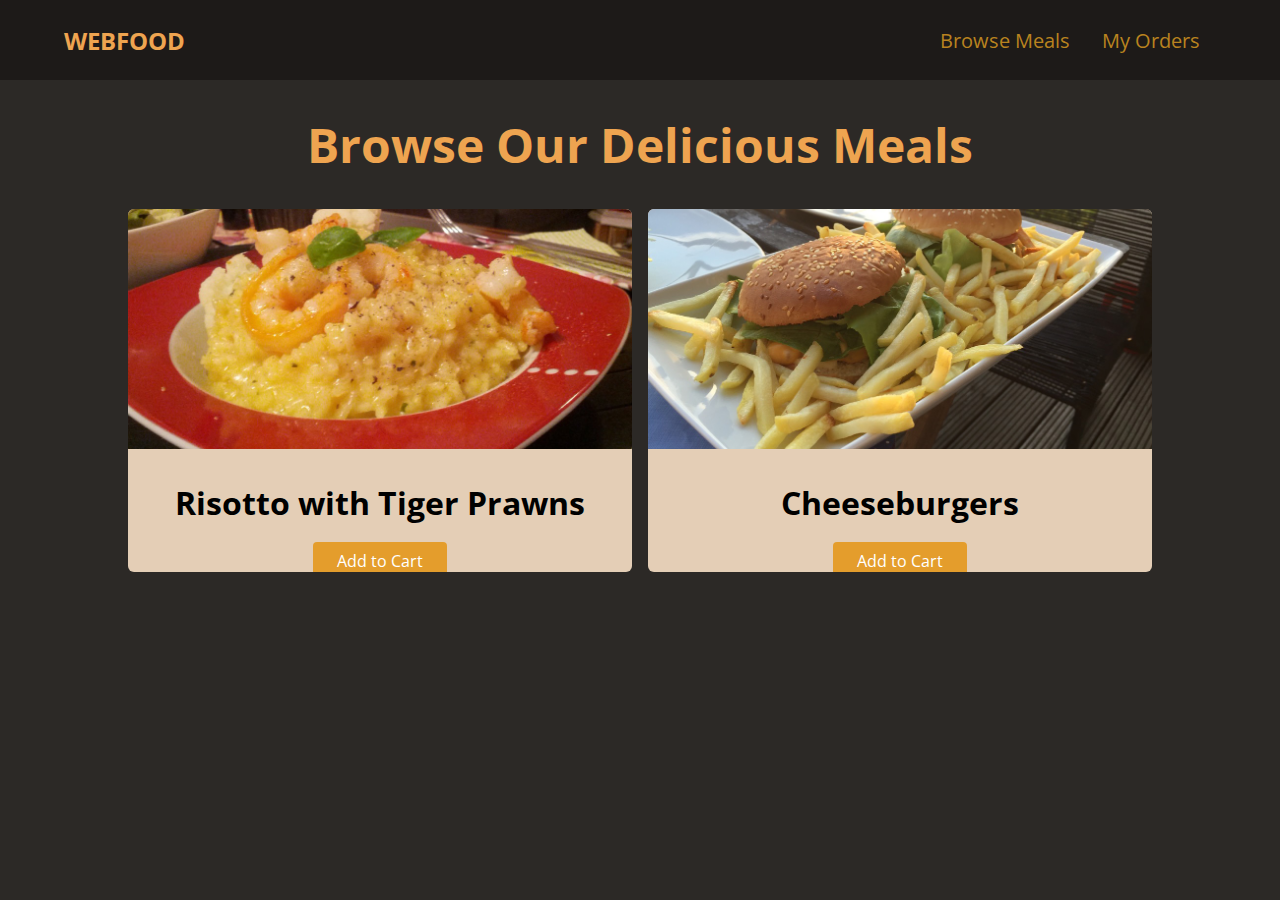
==== 4.webfood/index.html @ 9a7e73bf "changed px -> rem" ====
<!DOCTYPE html>
<html lang="en">
<head>
    <meta charset="UTF-8">
    <meta http-equiv="X-UA-Compatible" content="IE=edge">
    <meta name="viewport" content="width=device-width, initial-scale=1.0">
    
    <link rel="preconnect" href="https://fonts.gstatic.com" />
    <link
      href="https://fonts.googleapis.com/css2?family=Open+Sans:wght@400;700&display=swap"
      rel="stylesheet"
    />

    <link rel="stylesheet" href="/4.webfood/styles.css">
    <title>WebFood</title>
</head>

<body>
    <header id="main-header">
        <a href="/4.webfood/index.html" id="logo">WebFood</a>

        <nav>
            <ul>
                <li>
                    <a href="">Browse Meals</a>
                </li>
                <li>
                    <a href="">My Orders</a>
                </li>
            </ul>
        </nav>

    </header>
    
    <main>
        <h1>Browse Our Delicious Meals</h1>
        <section id="latest-products">
            <ul>
                <li class="food-item">
                    <article>
                        <img src="/4.webfood/images/risotto.jpg" alt="Delicious risotto with tiger prawns">
                        <div class="food-item-content">
                            <h2>Risotto with Tiger Prawns</h2>
                            <a href="" class="btn">Add to Cart</a>
                        </div>
                    </article>
                </li>
                <li class="food-item">
                    <article>
                        <img src="/4.webfood/images/cheeseburgers.jpg" alt="Classic chesseburgers with fries">
                        <div class="food-item-content">
                            <h2>Cheeseburgers</h2>
                            <a href="" class="btn">Add to Cart</a>
                        </div>
                    </article>
                </li>
            </ul>
        </section>


    </main>

    
</body>
</html>
---- 4.webfood/styles.css ----
body {
    font-family: "Open Sans", sans-serif;
    margin: 0;
    background-color: rgb(44, 41, 38);   
}

a {
    text-decoration: none;
}

#main-header {
    height: 5rem;
    display: flex;
    justify-content: space-between;
    align-items: center;
    background-color: rgb(29, 26, 24);
    padding: 0 5%;
}

#logo {
    font-size: 1.5rem;
    font-weight: bold;
    color: rgb(238, 164, 80);
    text-transform: uppercase;
}

#main-header ul {
    list-style: none;
    display: flex;
    margin: 0;
    padding: 0;
}

#main-header li {
    margin: 0 1rem;
}

#main-header nav a {
    color: rgb(185, 131, 31);
    font-size: 1.25rem;
}

#main-header nav a:hover {
    color: rgb(228, 163, 44);

}

main h1 {
    text-align: center;
    color: rgb(238, 164, 80);
    font-size: 3rem;
}

#latest-products {
    width: 80%;
    margin: 2rem auto;
}

#latest-products ul {
    display: grid;
    grid-template-columns: 1fr 1fr;
    gap: 16px;
    margin: 0;
    padding: 0;
    list-style: none;
}

.food-item {
    background-color: rgb(228, 206, 182);
    border-radius: 6px;
    overflow: hidden;
    
}

.food-item img {
    height: 240px;
    width: 100%;
    object-fit: cover;
}

.food-item-content {
    /* padding: 16px; */
    /* padding: 10%; */
    /* padding: 0.1em; */ 
    /* em 유닛은 요소 자체의 폰트 크기 기반으로 계산. 
    em 유닛을 폰트 크기가 아닌 속성에 사용하면 em 유닛의 계산 결과는 실제 요소의 폰트 크기에 기반해서 도출.
    글자 그기가 200%(32px)이면 패딩 em은 32 * 0.1 
    rem은 200%으로 설정한 게 중요한 게 아니라 브라우저에서 설정한 font size 16px이 중요함. */
    text-align: center;

}

h2 {
    /* font-size: 100%; */
    font-size: 2rem;
    /* rem 유닛은 항상 최상위(HTML) 요소를 참조. 폰트 크기의 유동성 증가. 기기 별 픽셀 차이 영향 X.  */
}

.btn {
    background-color: rgb(228, 157, 44);
    color: white;
    border-radius: 4px;
    padding: 8px 24px;
}

.btn:hover {
    background-color: rgb(221, 134, 34);
}







/* 
%는 항상 부모 요소를 참조하고
rem은 최상위 요소(html)의 폰트 크기를 참조 (크롬에서 사용자가 설정한 폰트 크기)
em은 그 요소의 실제 폰트 크기 참조 (크롬에서 사용자가 설정한 폰트 크기 * 개발자가 설정한 폰트 크기 비율)
*/
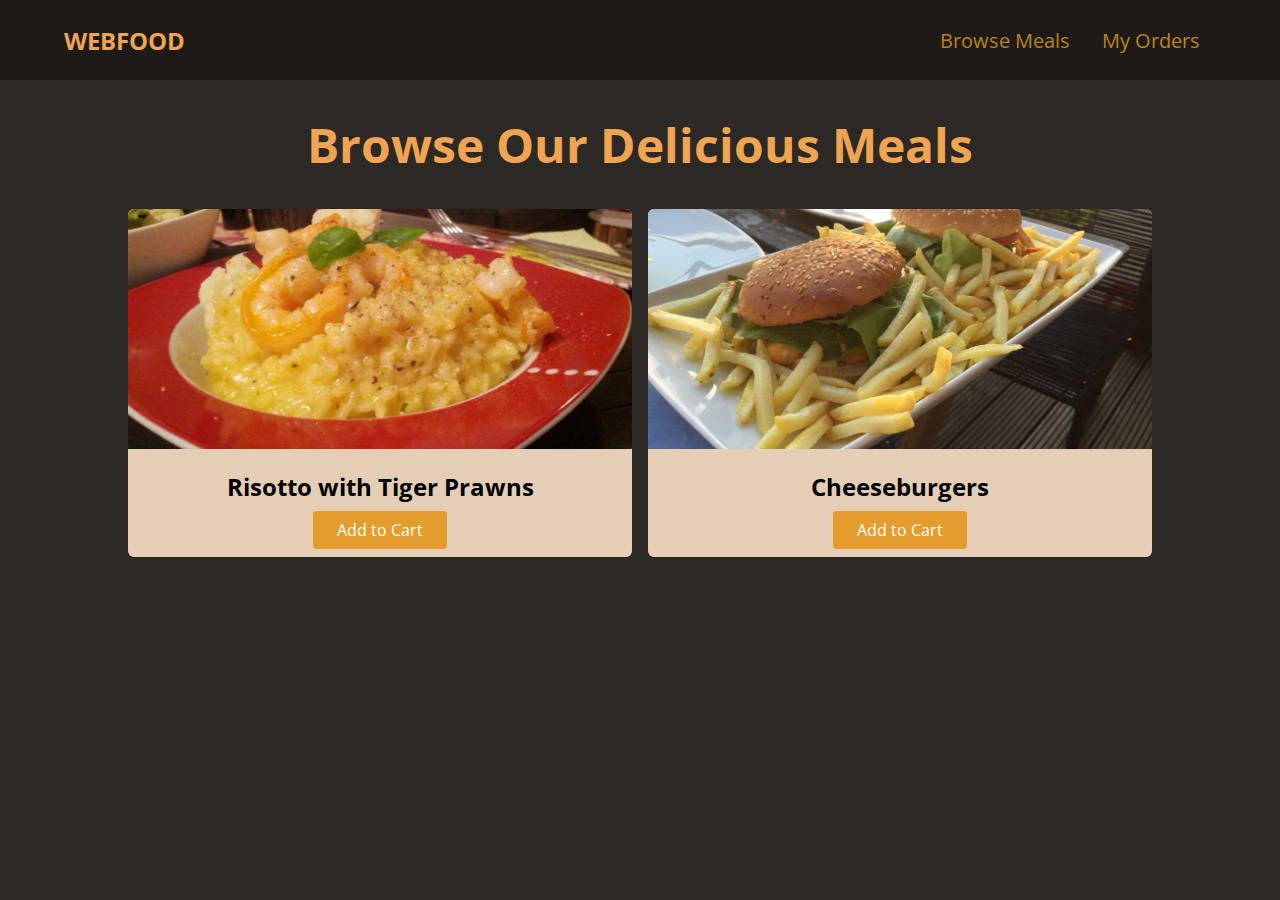
==== commit be9bab91: "added sidebar" ====
--- a/4.webfood/index.html
+++ b/4.webfood/index.html
@@ -29,8 +29,33 @@
                 </li>
             </ul>
         </nav>
+        <a href="#side-drawer" class="menu-btn">
+            <span></span>
+            <span></span>
+            <span></span>
+        </a>
 
     </header>
+
+    <aside id="side-drawer">
+        <header>
+            <a href="#" class="menu-btn"> <!-- #는 페이지 처음으로 -->
+                <span></span>
+                <span></span>
+                <span></span>
+            </a>
+        </header>
+        <nav>
+            <ul>
+                <li>
+                    <a href="">Browse Meals</a>
+                </li>
+                <li>
+                    <a href="">My Orders</a>
+                </li>
+            </ul>
+        </nav>
+    </aside>
     
     <main>
         <h1>Browse Our Delicious Meals</h1>
@@ -61,5 +86,7 @@
     </main>
 
     
+
+    
 </body>
 </html>
--- a/4.webfood/styles.css
+++ b/4.webfood/styles.css
@@ -24,6 +24,22 @@
     text-transform: uppercase;
 }
 
+.menu-btn {
+    width: 3rem;
+    height: 3rem;
+    display: flex;
+    flex-direction: column;
+    justify-content: space-evenly;
+    display: none;
+}
+
+.menu-btn span {
+    /* display: block; */
+    width: 100%;
+    height: 3px;
+    background-color: white;
+}
+
 #main-header ul {
     list-style: none;
     display: flex;
@@ -45,6 +61,48 @@
 
 }
 
+#side-drawer {
+    width: 100%;
+    height: 100%;
+    background-color: rgb(29, 26, 27);
+    position: fixed;
+    top: 0;
+    left: 0;
+    display: none;
+}
+
+#side-drawer:target { /* url에 아이디가 추가가 되었나 */
+    display: block;
+}
+
+#side-drawer header {
+    height: 5rem;
+    display: flex;
+    justify-content: flex-end;
+    align-items: center;
+    background-color: rgb(29, 26, 24);
+    padding: 0 5%;
+}
+
+#side-drawer ul {
+    list-style: none;
+    margin: 0;
+    padding: 4rem 1rem;
+    display: flex;
+    flex-direction: column;
+    /* justify-content: center; */
+    align-items: center;
+}
+
+#side-drawer li {
+    margin: 1rem 0;
+}
+
+#side-drawer a {
+    color: rgb(253, 239, 213);
+    font-size: 2rem;
+}
+
 main h1 {
     text-align: center;
     color: rgb(238, 164, 80);
@@ -59,7 +117,7 @@
 #latest-products ul {
     display: grid;
     grid-template-columns: 1fr 1fr;
-    gap: 16px;
+    gap: 1rem;
     margin: 0;
     padding: 0;
     list-style: none;
@@ -67,52 +125,64 @@
 
 .food-item {
     background-color: rgb(228, 206, 182);
-    border-radius: 6px;
+    border-radius: 6px; /* border를 다이나믹하게 만들면 경계선 곡률이 늘어남. 요소가 커져도 곡률은 유지*/
     overflow: hidden;
     
 }
 
 .food-item img {
-    height: 240px;
+    height: 15rem;
     width: 100%;
     object-fit: cover;
 }
 
 .food-item-content {
-    /* padding: 16px; */
-    /* padding: 10%; */
-    /* padding: 0.1em; */ 
-    /* em 유닛은 요소 자체의 폰트 크기 기반으로 계산. 
-    em 유닛을 폰트 크기가 아닌 속성에 사용하면 em 유닛의 계산 결과는 실제 요소의 폰트 크기에 기반해서 도출.
-    글자 그기가 200%(32px)이면 패딩 em은 32 * 0.1 
-    rem은 200%으로 설정한 게 중요한 게 아니라 브라우저에서 설정한 font size 16px이 중요함. */
+    padding: 1em; 
     text-align: center;
-
 }
 
-h2 {
-    /* font-size: 100%; */
-    font-size: 2rem;
-    /* rem 유닛은 항상 최상위(HTML) 요소를 참조. 폰트 크기의 유동성 증가. 기기 별 픽셀 차이 영향 X.  */
+.food-item-content h2 {
+    margin: 0 0 1rem 0;
 }
 
 .btn {
     background-color: rgb(228, 157, 44);
     color: white;
     border-radius: 4px;
-    padding: 8px 24px;
+    padding: 0.5rem 1.5rem;
 }
 
 .btn:hover {
     background-color: rgb(221, 134, 34);
 }
 
+@media (max-width: 48rem) {
+    #main-header nav {
+        display: none;
+    }
+
+    .menu-btn {
+        display: flex;
+    }
+
+    main h1 {
+        font-size: 1.5rem;
+    }
+
+    #latest-products ul {
+        grid-template-columns: 100%;
+    }
+} /* media query는 항상 원래 코드 아래에 있어야 함. media query가 위에 있으면 코드를 읽을 때 밑에서 덮어쓰여짐. */
 
 
 
 
 
-
+  
+/* em 유닛은 요소 자체의 폰트 크기 기반으로 계산. 
+em 유닛을 폰트 크기가 아닌 속성에 사용하면 em 유닛의 계산 결과는 실제 요소의 폰트 크기에 기반해서 도출.
+글자 그기가 200%(32px)이면 패딩 em은 32 * 0.1 
+rem은 200%으로 설정한 게 중요한 게 아니라 브라우저에서 설정한 font size 16px이 중요함. */
 /* 
 %는 항상 부모 요소를 참조하고
 rem은 최상위 요소(html)의 폰트 크기를 참조 (크롬에서 사용자가 설정한 폰트 크기)
